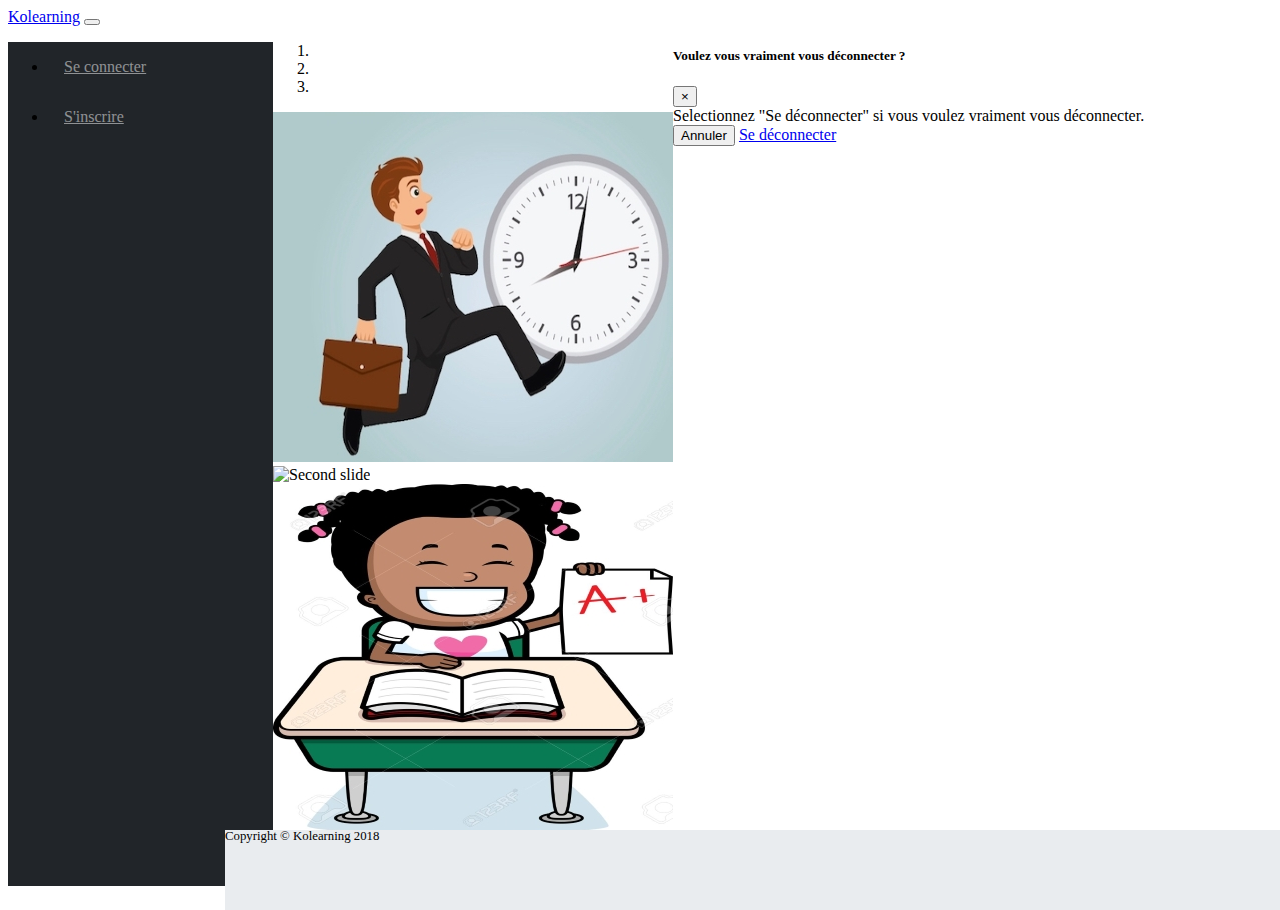
==== index.html @ 85d62913 "Premier commit Front" ====
<!DOCTYPE html>
<html lang="fr">

  <head>

    <meta charset="utf-8">
    <meta http-equiv="X-UA-Compatible" content="IE=edge">
    <meta name="viewport" content="width=device-width, initial-scale=1, shrink-to-fit=no">
    <meta name="description" content="">
    <meta name="author" content="">

    <title>Menu - Kolearning</title>

    <!-- Bootstrap core CSS-->
    <link href="vendor/bootstrap/css/bootstrap.min.css" rel="stylesheet">

    <!-- Custom fonts for this template-->
    <link href="vendor/fontawesome-free/css/all.min.css" rel="stylesheet" type="text/css">

    <!-- Page level plugin CSS-->
    <link href="vendor/datatables/dataTables.bootstrap4.css" rel="stylesheet">

    <!-- Custom styles for this template-->
    <link href="css/sb-admin.css" rel="stylesheet">

  </head>

  <body id="page-top">

    <nav class="navbar navbar-expand navbar-dark bg-dark static-top">

      <a class="navbar-brand mr-1" href="index.html">Kolearning</a>

      <button class="btn btn-link btn-sm text-white order-1 order-sm-0" id="sidebarToggle" href="#">
        <i class="fas fa-bars"></i>
      </button>

    </nav>

    <div id="wrapper">

      <!-- Sidebar -->
      <ul class="sidebar navbar-nav">

        <li class="nav-item">
          <a class="nav-link" href="login.html">
            <i class="fas fa-sign-in-alt"></i>
            <span>Se connecter</span></a>
        </li>
        <li class="nav-item dropdown">
           <a class="nav-link" href="register.html">            
            <i class="fas fa-user-plus"></i>
            <span>S'inscrire</span></a>
        </li>
      </ul>



  

          <div id="carouselExampleSlidesOnly" class="carousel slide" data-ride="carousel">
                <ol class="carousel-indicators">
                    <li data-target="#carouselExampleIndicators" data-slide-to="0" class="active"></li>
                    <li data-target="#carouselExampleIndicators" data-slide-to="1"></li>
                    <li data-target="#carouselExampleIndicators" data-slide-to="2"></li>
                </ol>
                <div class="carousel-inner">
                  <div class="carousel-item active">
                    <img class="d-block w-100" src="enretard.jpg" alt="First slide">
                  </div>
                  <div class="carousel-item">
                    <img class="d-block w-100" src="rappel.png" alt="Second slide">
                  </div>
                  <div class="carousel-item">
                    <img class="d-block w-100" src="bonnenote.jpg" alt="Third slide">
                  </div>
                </div>
                <a class="carousel-control-prev" href="#carouselExampleControls" role="button" data-slide="prev">
                <span class="carousel-control-prev-icon" aria-hidden="true"></span>
                <span class="sr-only">Previous</span>
                </a>
                <a class="carousel-control-next" href="#carouselExampleControls" role="button" data-slide="next">
                <span class="carousel-control-next-icon" aria-hidden="true"></span>
                <span class="sr-only">Next</span>
                </a>
              </div>

              <script> $('.carousel').carousel({
                    interval: 200000
                  }) </script>

        <!-- Sticky Footer -->
        <footer class="sticky-footer">
          <div class="container my-auto">
            <div class="copyright text-center my-auto">
              <span>Copyright © Kolearning 2018</span>
            </div>
          </div>
        </footer>
      <!-- /.content-wrapper -->
    <!-- /#wrapper -->

    <!-- Scroll to Top Button-->
    <a class="scroll-to-top rounded" href="#page-top">
      <i class="fas fa-angle-up"></i>
    </a>

    <!-- Logout Modal-->
    <div class="modal fade" id="logoutModal" tabindex="-1" role="dialog" aria-labelledby="exampleModalLabel" aria-hidden="true">
      <div class="modal-dialog" role="document">
        <div class="modal-content">
          <div class="modal-header">
            <h5 class="modal-title" id="exampleModalLabel">Voulez vous vraiment vous déconnecter ?</h5>
            <button class="close" type="button" data-dismiss="modal" aria-label="Close">
              <span aria-hidden="true">×</span>
            </button>
          </div>
          <div class="modal-body">Selectionnez "Se déconnecter" si vous voulez vraiment vous déconnecter.</div>
          <div class="modal-footer">
            <button class="btn btn-secondary" type="button" data-dismiss="modal">Annuler</button>
            <a class="btn btn-primary" href="login.html">Se déconnecter</a>
          </div>
        </div>
      </div>
    </div>

    <!-- Bootstrap core JavaScript-->
    <script src="vendor/jquery/jquery.min.js"></script>
    <script src="vendor/bootstrap/js/bootstrap.bundle.min.js"></script>

    <!-- Core plugin JavaScript-->
    <script src="vendor/jquery-easing/jquery.easing.min.js"></script>

    <!-- Page level plugin JavaScript-->
    <script src="vendor/chart.js/Chart.min.js"></script>
    <script src="vendor/datatables/jquery.dataTables.js"></script>
    <script src="vendor/datatables/dataTables.bootstrap4.js"></script>

    <!-- Custom scripts for all pages-->
    <script src="js/sb-admin.min.js"></script>

    <!-- Demo scripts for this page-->
    <script src="js/demo/datatables-demo.js"></script>
    <script src="js/demo/chart-area-demo.js"></script>

  </body>

</html>
---- css/sb-admin.css ----
/*!
 * Start Bootstrap - SB Admin v5.0.2 (https://startbootstrap.com/template-overviews/sb-admin)
 * Copyright 2013-2018 Start Bootstrap
 * Licensed under MIT (https://github.com/BlackrockDigital/startbootstrap-sb-admin/blob/master/LICENSE)
 */

html {
  position: relative;
  min-height: 100%;
}

body {
  height: 100%;
}

#wrapper {
  display: -webkit-box;
  display: -ms-flexbox;
  display: flex;
}

#wrapper #content-wrapper {
  overflow-x: hidden;
  width: 100%;
  padding-top: 1rem;
  padding-bottom: 80px;
}

body.fixed-nav #content-wrapper {
  margin-top: 56px;
  padding-left: 90px;
}

body.fixed-nav.sidebar-toggled #content-wrapper {
  padding-left: 0;
}

@media (min-width: 768px) {
  body.fixed-nav #content-wrapper {
    padding-left: 225px;
  }
  body.fixed-nav.sidebar-toggled #content-wrapper {
    padding-left: 90px;
  }
}

.scroll-to-top {
  position: fixed;
  right: 15px;
  bottom: 15px;
  display: none;
  width: 50px;
  height: 50px;
  text-align: center;
  color: #fff;
  background: rgba(52, 58, 64, 0.5);
  line-height: 46px;
}

.scroll-to-top:focus, .scroll-to-top:hover {
  color: white;
}

.scroll-to-top:hover {
  background: #343a40;
}

.scroll-to-top i {
  font-weight: 800;
}

.smaller {
  font-size: 0.7rem;
}

.o-hidden {
  overflow: hidden !important;
}

.z-0 {
  z-index: 0;
}

.z-1 {
  z-index: 1;
}

.navbar-nav .form-inline .input-group {
  width: 100%;
}

.navbar-nav .nav-item.active .nav-link {
  color: #fff;
}

.navbar-nav .nav-item.dropdown .dropdown-toggle::after {
  width: 1rem;
  text-align: center;
  float: right;
  vertical-align: 0;
  border: 0;
  font-weight: 900;
  content: '\f105';
  font-family: 'Font Awesome 5 Free';
}

.navbar-nav .nav-item.dropdown.show .dropdown-toggle::after {
  content: '\f107';
}

.navbar-nav .nav-item.dropdown.no-arrow .dropdown-toggle::after {
  display: none;
}

.navbar-nav .nav-item .nav-link:focus {
  outline: none;
}

.navbar-nav .nav-item .nav-link .badge {
  position: absolute;
  margin-left: 0.75rem;
  top: 0.3rem;
  font-weight: 400;
  font-size: 0.5rem;
}

@media (min-width: 768px) {
  .navbar-nav .form-inline .input-group {
    width: auto;
  }
}

.sidebar {
  width: 90px !important;
  background-color: #212529;
  min-height: calc(100vh - 56px);
}

.sidebar .nav-item:last-child {
  margin-bottom: 1rem;
}

.sidebar .nav-item .nav-link {
  text-align: center;
  padding: 0.75rem 1rem;
  width: 90px;
}

.sidebar .nav-item .nav-link span {
  font-size: 0.65rem;
  display: block;
}

.sidebar .nav-item .dropdown-menu {
  position: absolute !important;
  -webkit-transform: none !important;
  transform: none !important;
  left: calc(90px + 0.5rem) !important;
  margin: 0;
}

.sidebar .nav-item .dropdown-menu.dropup {
  bottom: 0;
  top: auto !important;
}

.sidebar .nav-item.dropdown .dropdown-toggle::after {
  display: none;
}

.sidebar .nav-item .nav-link {
  color: rgba(255, 255, 255, 0.5);
}

.sidebar .nav-item .nav-link:active, .sidebar .nav-item .nav-link:focus, .sidebar .nav-item .nav-link:hover {
  color: rgba(255, 255, 255, 0.75);
}

.sidebar.toggled {
  width: 0 !important;
  overflow: hidden;
}

@media (min-width: 768px) {
  .sidebar {
    width: 225px !important;
  }
  .sidebar .nav-item .nav-link {
    display: block;
    width: 100%;
    text-align: left;
    padding: 1rem;
    width: 225px;
  }
  .sidebar .nav-item .nav-link span {
    font-size: 1rem;
    display: inline;
  }
  .sidebar .nav-item .dropdown-menu {
    position: static !important;
    margin: 0 1rem;
    top: 0;
  }
  .sidebar .nav-item.dropdown .dropdown-toggle::after {
    display: block;
  }
  .sidebar.toggled {
    overflow: visible;
    width: 90px !important;
  }
  .sidebar.toggled .nav-item:last-child {
    margin-bottom: 1rem;
  }
  .sidebar.toggled .nav-item .nav-link {
    text-align: center;
    padding: 0.75rem 1rem;
    width: 90px;
  }
  .sidebar.toggled .nav-item .nav-link span {
    font-size: 0.65rem;
    display: block;
  }
  .sidebar.toggled .nav-item .dropdown-menu {
    position: absolute !important;
    -webkit-transform: none !important;
    transform: none !important;
    left: calc(90px + 0.5rem) !important;
    margin: 0;
  }
  .sidebar.toggled .nav-item .dropdown-menu.dropup {
    bottom: 0;
    top: auto !important;
  }
  .sidebar.toggled .nav-item.dropdown .dropdown-toggle::after {
    display: none;
  }
}

.sidebar.fixed-top {
  top: 56px;
  height: calc(100vh - 56px);
  overflow-y: auto;
}

.card-body-icon {
  position: absolute;
  z-index: 0;
  top: -1.25rem;
  right: -1rem;
  opacity: 0.4;
  font-size: 5rem;
  -webkit-transform: rotate(15deg);
  transform: rotate(15deg);
}

@media (min-width: 576px) {
  .card-columns {
    -webkit-column-count: 1;
    column-count: 1;
  }
}

@media (min-width: 768px) {
  .card-columns {
    -webkit-column-count: 2;
    column-count: 2;
  }
}

@media (min-width: 1200px) {
  .card-columns {
    -webkit-column-count: 2;
    column-count: 2;
  }
}

:root {
  --input-padding-x: 0.75rem;
  --input-padding-y: 0.75rem;
}

.card-login {
  max-width: 25rem;
}

.card-register {
  max-width: 40rem;
}

.form-label-group {
  position: relative;
}

.form-label-group > input,
.form-label-group > label {
  padding: var(--input-padding-y) var(--input-padding-x);
  height: auto;
}

.form-label-group > label {
  position: absolute;
  top: 0;
  left: 0;
  display: block;
  width: 100%;
  margin-bottom: 0;
  /* Override default `<label>` margin */
  line-height: 1.5;
  color: #495057;
  border: 1px solid transparent;
  border-radius: 0.25rem;
  -webkit-transition: all 0.1s ease-in-out;
  transition: all 0.1s ease-in-out;
}

.form-label-group input::-webkit-input-placeholder {
  color: transparent;
}

.form-label-group input:-ms-input-placeholder {
  color: transparent;
}

.form-label-group input::-ms-input-placeholder {
  color: transparent;
}

.form-label-group input::placeholder {
  color: transparent;
}

.form-label-group input:not(:placeholder-shown) {
  padding-top: calc(var(--input-padding-y) + var(--input-padding-y) * (2 / 3));
  padding-bottom: calc(var(--input-padding-y) / 3);
}

.form-label-group input:not(:placeholder-shown) ~ label {
  padding-top: calc(var(--input-padding-y) / 3);
  padding-bottom: calc(var(--input-padding-y) / 3);
  font-size: 12px;
  color: #777;
}

footer.sticky-footer {
  display: -webkit-box;
  display: -ms-flexbox;
  display: flex;
  position: absolute;
  right: 0;
  bottom: 0;
  width: calc(100% - 90px);
  height: 80px;
  background-color: #e9ecef;
}

footer.sticky-footer .copyright {
  line-height: 1;
  font-size: 0.8rem;
}

@media (min-width: 768px) {
  footer.sticky-footer {
    width: calc(100% - 225px);
  }
}

body.sidebar-toggled footer.sticky-footer {
  width: 100%;
}

@media (min-width: 768px) {
  body.sidebar-toggled footer.sticky-footer {
    width: calc(100% - 90px);
  }
}
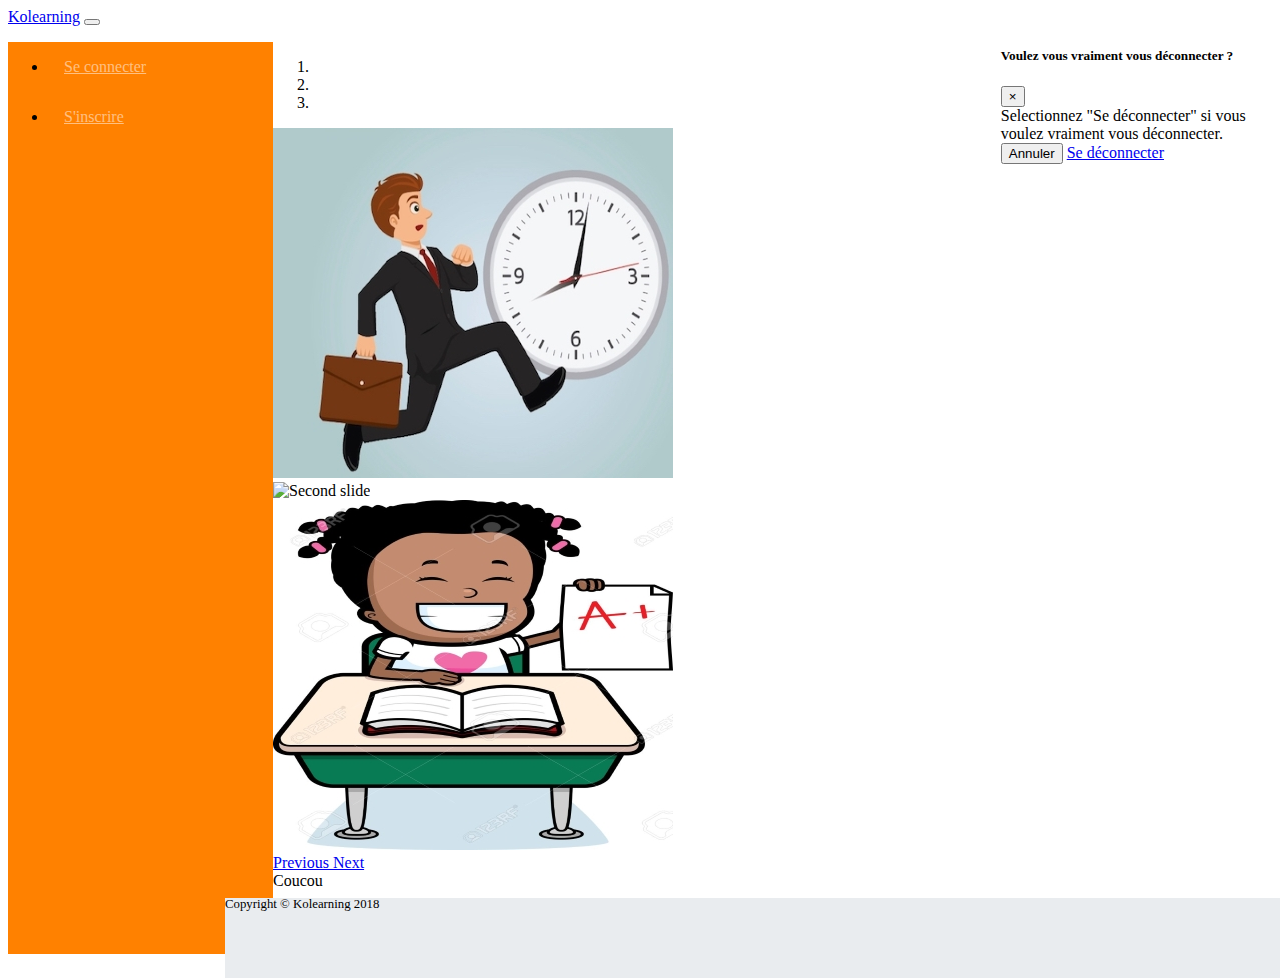
==== commit 221e2c0c: "le commit de damien" ====
--- a/index.html
+++ b/index.html
@@ -56,30 +56,32 @@
 
 
 
-  
+      <div id="content-wrapper">
 
-          <div id="carouselExampleSlidesOnly" class="carousel slide" data-ride="carousel">
+          <div class="row">
+          
+          <div id="myCarousel" class="carousel slide" data-ride="carousel">
                 <ol class="carousel-indicators">
-                    <li data-target="#carouselExampleIndicators" data-slide-to="0" class="active"></li>
-                    <li data-target="#carouselExampleIndicators" data-slide-to="1"></li>
-                    <li data-target="#carouselExampleIndicators" data-slide-to="2"></li>
+                    <li data-target="#myCarousel" data-slide-to="0" class="active"></li>
+                    <li data-target="#myCarousel" data-slide-to="1"></li>
+                    <li data-target="#myCarousel" data-slide-to="2"></li>
                 </ol>
                 <div class="carousel-inner">
                   <div class="carousel-item active">
-                    <img class="d-block w-100" src="enretard.jpg" alt="First slide">
+                    <img class="d-block w-100" src="data/img/enretard.jpg" alt="First slide">
                   </div>
                   <div class="carousel-item">
-                    <img class="d-block w-100" src="rappel.png" alt="Second slide">
+                    <img class="d-block w-100" src="data/img/rappel.png" alt="Second slide">
                   </div>
                   <div class="carousel-item">
-                    <img class="d-block w-100" src="bonnenote.jpg" alt="Third slide">
+                    <img class="d-block w-100" src="data/img/bonnenote.jpg" alt="Third slide">
                   </div>
                 </div>
-                <a class="carousel-control-prev" href="#carouselExampleControls" role="button" data-slide="prev">
+                <a class="carousel-control-prev" href="#myCarousel" role="button" data-slide="prev">
                 <span class="carousel-control-prev-icon" aria-hidden="true"></span>
                 <span class="sr-only">Previous</span>
                 </a>
-                <a class="carousel-control-next" href="#carouselExampleControls" role="button" data-slide="next">
+                <a class="carousel-control-next" href="#myCarousel" role="button" data-slide="next">
                 <span class="carousel-control-next-icon" aria-hidden="true"></span>
                 <span class="sr-only">Next</span>
                 </a>
@@ -88,6 +90,10 @@
               <script> $('.carousel').carousel({
                     interval: 200000
                   }) </script>
+
+            <div class="well well-lg">Coucou</div>
+      </div>
+      </div>
 
         <!-- Sticky Footer -->
         <footer class="sticky-footer">
--- a/css/sb-admin.css
+++ b/css/sb-admin.css
@@ -132,7 +132,7 @@
 
 .sidebar {
   width: 90px !important;
-  background-color: #212529;
+  background-color: #FF8100;
   min-height: calc(100vh - 56px);
 }
 
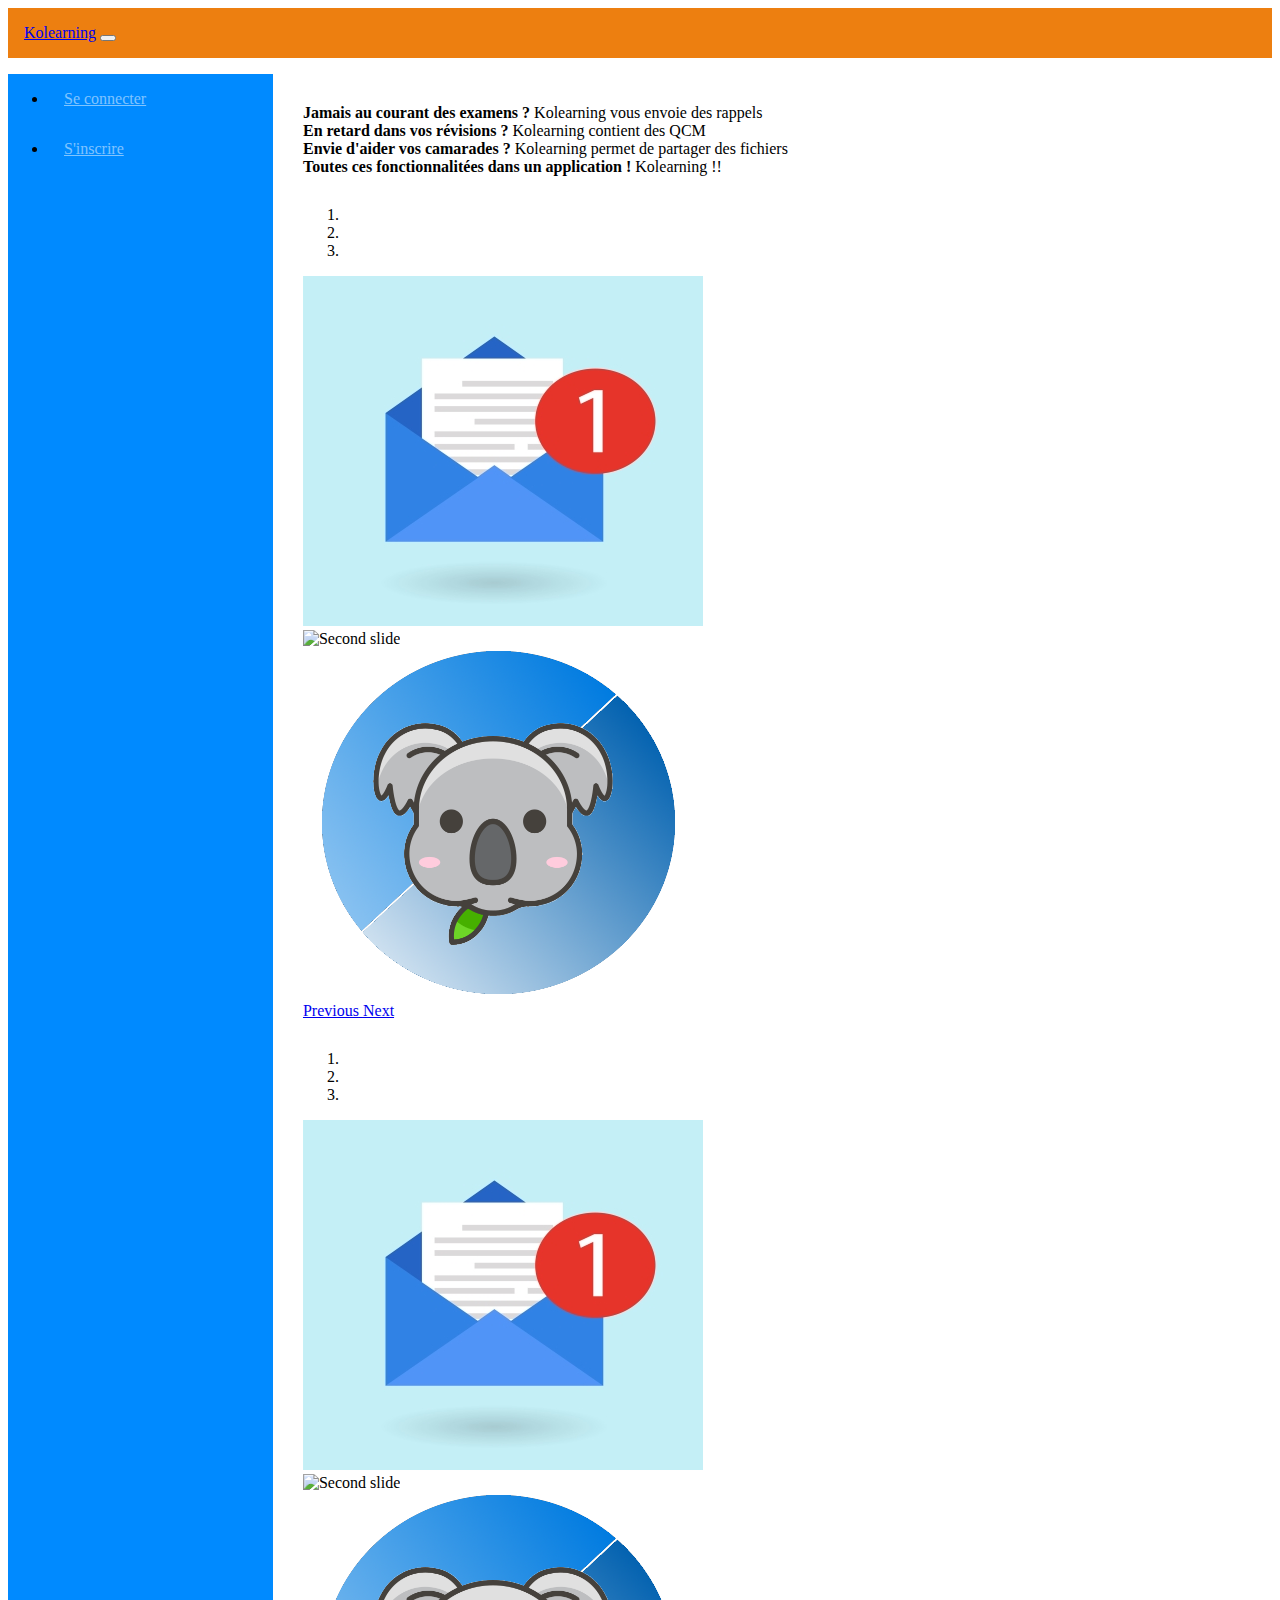
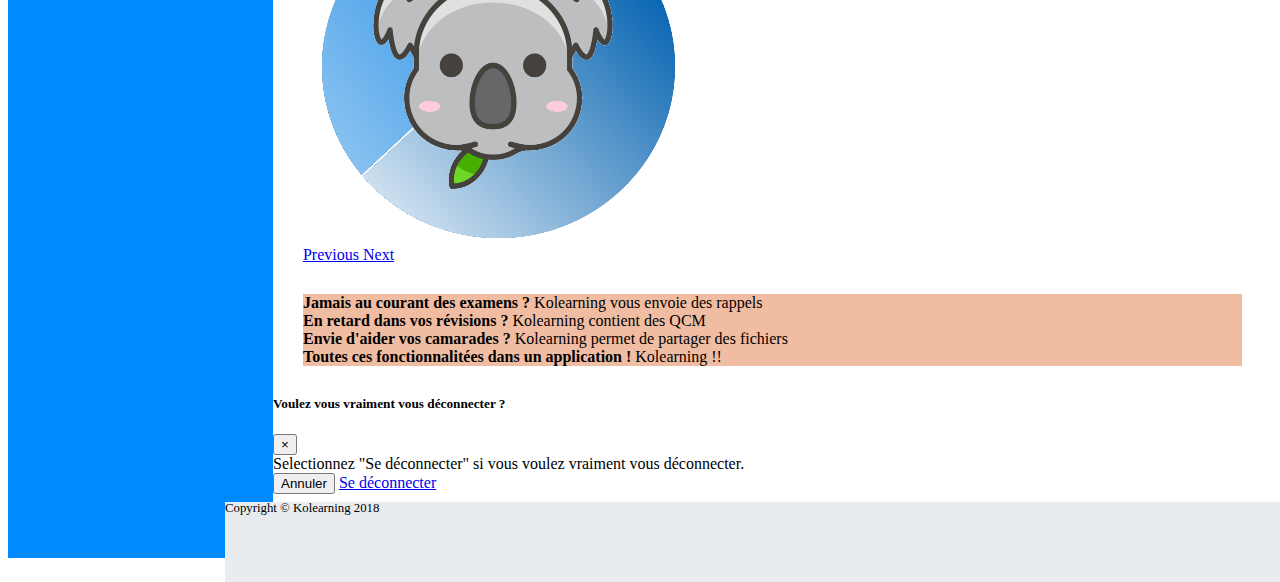
==== commit 05f353cc: "test" ====
--- a/index.html
+++ b/index.html
@@ -1,154 +1,216 @@
-<!DOCTYPE html>
-<html lang="fr">
-
-  <head>
-
-    <meta charset="utf-8">
-    <meta http-equiv="X-UA-Compatible" content="IE=edge">
-    <meta name="viewport" content="width=device-width, initial-scale=1, shrink-to-fit=no">
-    <meta name="description" content="">
-    <meta name="author" content="">
-
-    <title>Menu - Kolearning</title>
-
-    <!-- Bootstrap core CSS-->
-    <link href="vendor/bootstrap/css/bootstrap.min.css" rel="stylesheet">
-
-    <!-- Custom fonts for this template-->
-    <link href="vendor/fontawesome-free/css/all.min.css" rel="stylesheet" type="text/css">
-
-    <!-- Page level plugin CSS-->
-    <link href="vendor/datatables/dataTables.bootstrap4.css" rel="stylesheet">
-
-    <!-- Custom styles for this template-->
-    <link href="css/sb-admin.css" rel="stylesheet">
-
-  </head>
-
-  <body id="page-top">
-
-    <nav class="navbar navbar-expand navbar-dark bg-dark static-top">
-
-      <a class="navbar-brand mr-1" href="index.html">Kolearning</a>
-
-      <button class="btn btn-link btn-sm text-white order-1 order-sm-0" id="sidebarToggle" href="#">
-        <i class="fas fa-bars"></i>
-      </button>
-
-    </nav>
-
-    <div id="wrapper">
-
-      <!-- Sidebar -->
-      <ul class="sidebar navbar-nav">
-
-        <li class="nav-item">
-          <a class="nav-link" href="login.html">
-            <i class="fas fa-sign-in-alt"></i>
-            <span>Se connecter</span></a>
-        </li>
-        <li class="nav-item dropdown">
-           <a class="nav-link" href="register.html">            
-            <i class="fas fa-user-plus"></i>
-            <span>S'inscrire</span></a>
-        </li>
-      </ul>
-
-
-
-      <div id="content-wrapper">
-
-          <div class="row">
-          
-          <div id="myCarousel" class="carousel slide" data-ride="carousel">
-                <ol class="carousel-indicators">
-                    <li data-target="#myCarousel" data-slide-to="0" class="active"></li>
-                    <li data-target="#myCarousel" data-slide-to="1"></li>
-                    <li data-target="#myCarousel" data-slide-to="2"></li>
-                </ol>
-                <div class="carousel-inner">
-                  <div class="carousel-item active">
-                    <img class="d-block w-100" src="data/img/enretard.jpg" alt="First slide">
-                  </div>
-                  <div class="carousel-item">
-                    <img class="d-block w-100" src="data/img/rappel.png" alt="Second slide">
-                  </div>
-                  <div class="carousel-item">
-                    <img class="d-block w-100" src="data/img/bonnenote.jpg" alt="Third slide">
-                  </div>
-                </div>
-                <a class="carousel-control-prev" href="#myCarousel" role="button" data-slide="prev">
-                <span class="carousel-control-prev-icon" aria-hidden="true"></span>
-                <span class="sr-only">Previous</span>
-                </a>
-                <a class="carousel-control-next" href="#myCarousel" role="button" data-slide="next">
-                <span class="carousel-control-next-icon" aria-hidden="true"></span>
-                <span class="sr-only">Next</span>
-                </a>
-              </div>
-
-              <script> $('.carousel').carousel({
-                    interval: 200000
-                  }) </script>
-
-            <div class="well well-lg">Coucou</div>
-      </div>
-      </div>
-
-        <!-- Sticky Footer -->
-        <footer class="sticky-footer">
-          <div class="container my-auto">
-            <div class="copyright text-center my-auto">
-              <span>Copyright © Kolearning 2018</span>
-            </div>
-          </div>
-        </footer>
-      <!-- /.content-wrapper -->
-    <!-- /#wrapper -->
-
-    <!-- Scroll to Top Button-->
-    <a class="scroll-to-top rounded" href="#page-top">
-      <i class="fas fa-angle-up"></i>
-    </a>
-
-    <!-- Logout Modal-->
-    <div class="modal fade" id="logoutModal" tabindex="-1" role="dialog" aria-labelledby="exampleModalLabel" aria-hidden="true">
-      <div class="modal-dialog" role="document">
-        <div class="modal-content">
-          <div class="modal-header">
-            <h5 class="modal-title" id="exampleModalLabel">Voulez vous vraiment vous déconnecter ?</h5>
-            <button class="close" type="button" data-dismiss="modal" aria-label="Close">
-              <span aria-hidden="true">×</span>
-            </button>
-          </div>
-          <div class="modal-body">Selectionnez "Se déconnecter" si vous voulez vraiment vous déconnecter.</div>
-          <div class="modal-footer">
-            <button class="btn btn-secondary" type="button" data-dismiss="modal">Annuler</button>
-            <a class="btn btn-primary" href="login.html">Se déconnecter</a>
-          </div>
-        </div>
-      </div>
-    </div>
-
-    <!-- Bootstrap core JavaScript-->
-    <script src="vendor/jquery/jquery.min.js"></script>
-    <script src="vendor/bootstrap/js/bootstrap.bundle.min.js"></script>
-
-    <!-- Core plugin JavaScript-->
-    <script src="vendor/jquery-easing/jquery.easing.min.js"></script>
-
-    <!-- Page level plugin JavaScript-->
-    <script src="vendor/chart.js/Chart.min.js"></script>
-    <script src="vendor/datatables/jquery.dataTables.js"></script>
-    <script src="vendor/datatables/dataTables.bootstrap4.js"></script>
-
-    <!-- Custom scripts for all pages-->
-    <script src="js/sb-admin.min.js"></script>
-
-    <!-- Demo scripts for this page-->
-    <script src="js/demo/datatables-demo.js"></script>
-    <script src="js/demo/chart-area-demo.js"></script>
-
-  </body>
-
-</html>
+<!DOCTYPE html>
+<html lang="fr">
+
+  <head>
+
+    <meta charset="utf-8">
+    <meta http-equiv="X-UA-Compatible" content="IE=edge">
+    <meta name="viewport" content="width=device-width, initial-scale=1, shrink-to-fit=no">
+    <meta name="description" content="">
+    <meta name="author" content="">
+
+    <title>Menu - Kolearning</title>
+
+    <!-- Bootstrap core CSS-->
+    <link href="vendor/bootstrap/css/bootstrap.min.css" rel="stylesheet">
+
+    <!-- Custom fonts for this template-->
+    <link href="vendor/fontawesome-free/css/all.min.css" rel="stylesheet" type="text/css">
+
+    <!-- Page level plugin CSS-->
+    <link href="vendor/datatables/dataTables.bootstrap4.css" rel="stylesheet">
+
+    <!-- Custom styles for this template-->
+    <link href="css/sb-admin.css" rel="stylesheet">
+
+    <link href="style/style.css" rel="stylesheet">
+
+  </head>
+
+  <body id="override-bootstrap">
+
+    <nav class="navbar navbar-expand navbar-dark bg-dark static-top">
+
+      <a class="navbar-brand mr-1" href="index.html">Kolearning</a>
+
+      <button class="btn btn-link btn-sm text-white order-1 order-sm-0" id="sidebarToggle" href="#">
+        <i class="fas fa-bars"></i>
+      </button>
+
+    </nav>
+
+    <div id="wrapper">
+
+      <!-- Sidebar -->
+      <ul class="sidebar navbar-nav">
+
+        <li class="nav-item">
+          <a class="nav-link" href="login.html">
+            <i class="fas fa-sign-in-alt"></i>
+            <span>Se connecter</span></a>
+        </li>
+        <li class="nav-item dropdown">
+           <a class="nav-link" href="register.html">            
+            <i class="fas fa-user-plus"></i>
+            <span>S'inscrire</span></a>
+        </li>
+      </ul>
+
+
+
+      <div id="content-wrapper">
+
+          <div class="row">
+
+              <div id="separeImage">
+                  <div class="alert alert-info">
+                    <strong>Jamais au courant des examens ?</strong> Kolearning vous envoie des rappels</div>                
+                <div class="alert alert-info">
+                    <strong>En retard dans vos révisions ?</strong> Kolearning contient des QCM</div>
+                <div class="alert alert-info">
+                    <strong>Envie d'aider vos camarades ?</strong> Kolearning permet de partager des fichiers</div>
+                <div class="alert alert-info">
+                    <strong>Toutes ces fonctionnalitées dans un application !</strong> Kolearning !!</div>
+                </div>
+
+            <div id="separeImage">
+          
+          <div id="myCarousel" class="carousel slide" data-ride="carousel">
+                <ol class="carousel-indicators">
+                    <li data-target="#myCarousel" data-slide-to="0" class="active"></li>
+                    <li data-target="#myCarousel" data-slide-to="1"></li>
+                    <li data-target="#myCarousel" data-slide-to="2"></li>
+                </ol>
+                <div class="carousel-inner">
+                  <div class="carousel-item active">
+                    <img class="d-block w-100" src="data/img/notification.jpg" alt="First slide">
+                  </div>
+                  <div class="carousel-item">
+                    <img class="d-block w-100" src="data/img/rappel.png" alt="Second slide">
+                  </div>
+                  <div class="carousel-item">
+                    <img class="d-block w-100" src="data/img/icone.png" alt="Third slide">
+                  </div>
+                </div>
+                <a class="carousel-control-prev" href="#myCarousel" role="button" data-slide="prev">
+                <span class="carousel-control-prev-icon" aria-hidden="true"></span>
+                <span class="sr-only">Previous</span>
+                </a>
+                <a class="carousel-control-next" href="#myCarousel" role="button" data-slide="next">
+                <span class="carousel-control-next-icon" aria-hidden="true"></span>
+                <span class="sr-only">Next</span>
+                </a>
+              </div>
+          </div>
+
+              <script> $('.carousel').carousel({
+                    interval: 200000
+                  }) </script>
+
+            
+        </div>
+        <div class="row">            
+
+          <div id="separeImage">
+        
+        <div id="myCarousel2" class="carousel slide" data-ride="carousel">
+              <ol class="carousel-indicators">
+                  <li data-target="#myCarousel2" data-slide-to="0" class="active"></li>
+                  <li data-target="#myCarousel2" data-slide-to="1"></li>
+                  <li data-target="#myCarousel2" data-slide-to="2"></li>
+              </ol>
+              <div class="carousel-inner">
+                <div class="carousel-item active">
+                  <img class="d-block w-100" src="data/img/notification.jpg" alt="First slide">
+                </div>
+                <div class="carousel-item">
+                  <img class="d-block w-100" src="data/img/rappel.png" alt="Second slide">
+                </div>
+                <div class="carousel-item">
+                  <img class="d-block w-100" src="data/img/icone.png" alt="Third slide">
+                </div>
+              </div>
+              <a class="carousel-control-prev" href="#myCarousel2" role="button" data-slide="prev">
+              <span class="carousel-control-prev-icon" aria-hidden="true"></span>
+              <span class="sr-only">Previous</span>
+              </a>
+              <a class="carousel-control-next" href="#myCarousel2" role="button" data-slide="next">
+              <span class="carousel-control-next-icon" aria-hidden="true"></span>
+              <span class="sr-only">Next</span>
+              </a>
+            </div>
+          </div>
+
+            <script> $('.carousel').carousel({
+                  interval: 200000
+                }) </script>
+
+            <div id="separeImage" class="alertOrange">
+                <div class="alert alert-info">
+                  <strong>Jamais au courant des examens ?</strong> Kolearning vous envoie des rappels</div>                
+              <div class="alert alert-info">
+                  <strong>En retard dans vos révisions ?</strong> Kolearning contient des QCM</div>
+              <div class="alert alert-info">
+                  <strong>Envie d'aider vos camarades ?</strong> Kolearning permet de partager des fichiers</div>
+              <div class="alert alert-info">
+                  <strong>Toutes ces fonctionnalitées dans un application !</strong> Kolearning !!</div>
+              </div>
+      </div>
+
+        <!-- Sticky Footer -->
+        <footer class="sticky-footer">
+          <div class="container my-auto">
+            <div class="copyright text-center my-auto">
+              <span>Copyright © Kolearning 2018</span>
+            </div>
+          </div>
+        </footer>
+      <!-- /.content-wrapper -->
+    <!-- /#wrapper -->
+
+    <!-- Scroll to Top Button-->
+    <a class="scroll-to-top rounded" href="#page-top">
+      <i class="fas fa-angle-up"></i>
+    </a>
+
+    <!-- Logout Modal-->
+    <div class="modal fade" id="logoutModal" tabindex="-1" role="dialog" aria-labelledby="exampleModalLabel" aria-hidden="true">
+      <div class="modal-dialog" role="document">
+        <div class="modal-content">
+          <div class="modal-header">
+            <h5 class="modal-title" id="exampleModalLabel">Voulez vous vraiment vous déconnecter ?</h5>
+            <button class="close" type="button" data-dismiss="modal" aria-label="Close">
+              <span aria-hidden="true">×</span>
+            </button>
+          </div>
+          <div class="modal-body">Selectionnez "Se déconnecter" si vous voulez vraiment vous déconnecter.</div>
+          <div class="modal-footer">
+            <button class="btn btn-secondary" type="button" data-dismiss="modal">Annuler</button>
+            <a class="btn btn-primary" href="login.html">Se déconnecter</a>
+          </div>
+        </div>
+      </div>
+    </div>
+
+    <!-- Bootstrap core JavaScript-->
+    <script src="vendor/jquery/jquery.min.js"></script>
+    <script src="vendor/bootstrap/js/bootstrap.bundle.min.js"></script>
+
+    <!-- Core plugin JavaScript-->
+    <script src="vendor/jquery-easing/jquery.easing.min.js"></script>
+
+    <!-- Page level plugin JavaScript-->
+    <script src="vendor/chart.js/Chart.min.js"></script>
+    <script src="vendor/datatables/jquery.dataTables.js"></script>
+    <script src="vendor/datatables/dataTables.bootstrap4.js"></script>
+
+    <!-- Custom scripts for all pages-->
+    <script src="js/sb-admin.min.js"></script>
+
+    <!-- Demo scripts for this page-->
+    <script src="js/demo/datatables-demo.js"></script>
+    <script src="js/demo/chart-area-demo.js"></script>
+
+  </body>
+
+</html>
--- a/css/sb-admin.css
+++ b/css/sb-admin.css
@@ -33,6 +33,7 @@
 
 body.fixed-nav.sidebar-toggled #content-wrapper {
   padding-left: 0;
+  
 }
 
 @media (min-width: 768px) {
@@ -132,7 +133,7 @@
 
 .sidebar {
   width: 90px !important;
-  background-color: #FF8100;
+  background-color: #212529;
   min-height: calc(100vh - 56px);
 }
 
@@ -178,7 +179,9 @@
 
 .sidebar.toggled {
   width: 0 !important;
+  opacity: 0.7!important;
   overflow: hidden;
+  
 }
 
 @media (min-width: 768px) {
@@ -372,4 +375,4 @@
   body.sidebar-toggled footer.sticky-footer {
     width: calc(100% - 90px);
   }
-}
+}--- a/style/style.css
+++ b/style/style.css
@@ -0,0 +1,19 @@
+#override-bootstrap .bg-dark{
+    background-color: #ED7F10!important;
+}
+
+#override-bootstrap .sidebar{
+    background-color: #008AFF!important;
+}
+
+#override-bootstrap #separeImage{
+    margin: 3%;
+}
+
+#override-bootstrap .navbar{
+    padding: 1rem 1rem;
+}
+
+#override-bootstrap .alertOrange .alert-info{
+    background-color: #F1BDA2;
+}